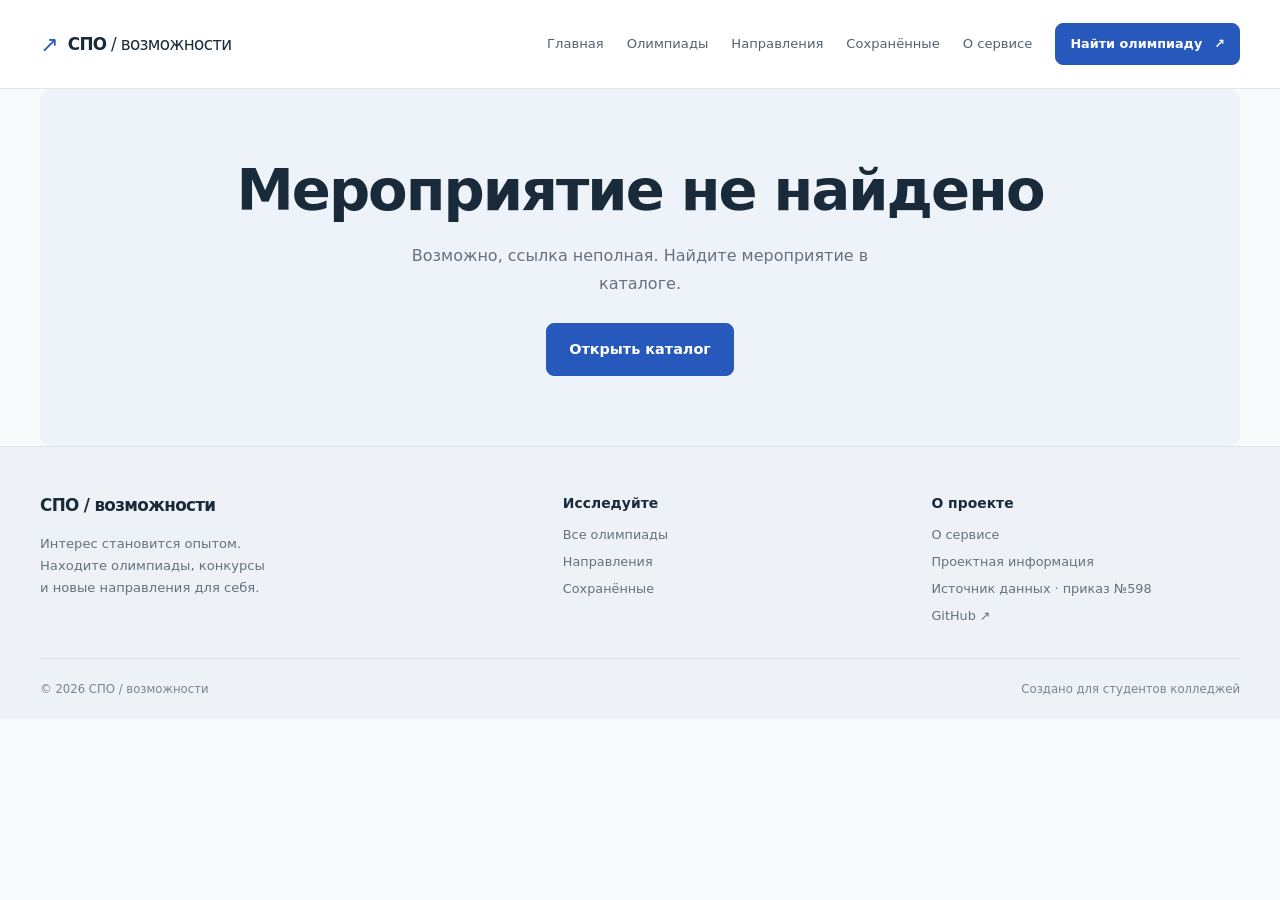
==== competition.html @ 0b5d5369 "Add files via upload" ====
<!doctype html>
<html lang="ru"><head><meta charset="utf-8"><meta name="viewport" content="width=device-width,initial-scale=1"><meta name="description" content="Олимпиады и конкурсы для студентов колледжей: направления, официальный перечень, поиск и сохранённые мероприятия."><title>Олимпиада · СПО / возможности</title><link rel="stylesheet" href="./assets/public.css"><script src="./assets/topics.js" defer></script><script src="./assets/public.js" defer></script></head><body class="public-site"><a class="skip-link" href="#main">К содержанию</a><header class="public-header"><div class="shell header-inner"><a class="wordmark" href="./index.html" aria-label="СПО / возможности — главная"><span class="brand-symbol" aria-hidden="true">↗</span><span>СПО<span class="brand-sub"> / возможности</span></span></a><button class="menu-toggle" id="menu-toggle" type="button" aria-expanded="false" aria-controls="main-menu">Меню <span aria-hidden="true">☰</span></button><nav id="main-menu" class="main-menu" aria-label="Основная навигация"><a href="./index.html">Главная</a><a href="./competitions.html">Олимпиады</a><a href="./index.html#directions">Направления</a><a href="./saved.html">Сохранённые <span id="saved-count"></span></a><a href="./index.html#about">О сервисе</a><a class="btn btn-small" href="./competitions.html#filters">Найти олимпиаду <span aria-hidden="true">↗</span></a></nav></div></header><main id="main"><div id="app" class="shell loading" role="status">Загружаем мероприятия…</div><noscript><p class="shell">Включите JavaScript, чтобы открыть каталог и пользоваться поиском.</p></noscript></main><footer class="public-footer"><div class="shell footer-grid"><div><a class="wordmark" href="./index.html">СПО / возможности</a><p>Интерес становится опытом.<br>Находите олимпиады, конкурсы<br>и новые направления для себя.</p></div><div><h2>Исследуйте</h2><a href="./competitions.html">Все олимпиады</a><a href="./index.html#directions">Направления</a><a href="./saved.html">Сохранённые</a></div><div><h2>О проекте</h2><a href="./index.html#about">О сервисе</a><a href="./index.html#project">Проектная информация</a><a href="./sources/Приказ_Минпросвещения_598_текстовый.pdf">Источник данных · приказ №598</a><a href="https://github.com/" target="_blank" rel="noopener noreferrer">GitHub ↗</a></div></div><div class="shell footer-bottom"><span>© <span id="copyright-year">2026</span> СПО / возможности</span><span>Создано для студентов колледжей</span></div></footer><p id="toast" class="toast" role="status" aria-live="polite" hidden></p></body></html>
---- assets/public.css ----
/* Public pages share the original service palette and system typeface. */
:root{color-scheme:light;--ink:#192b3a;--muted:#65727e;--accent:#2759bd;--line:#dde4eb;--paper:#fff;--bg:#f8f9fb;--soft:#edf3fa;font-family:system-ui,-apple-system,"Segoe UI",sans-serif;color:var(--ink);background:var(--bg);font-synthesis:none}
*{box-sizing:border-box}html{scroll-behavior:smooth;scroll-padding-top:100px}body{margin:0}a{color:var(--accent);text-underline-offset:4px}a:hover{color:#174197}button,input,select{font:inherit}button,a,input,select,summary{-webkit-tap-highlight-color:transparent}a:focus-visible,button:focus-visible,input:focus-visible,select:focus-visible,summary:focus-visible{outline:3px solid #7295d5;outline-offset:4px}img{max-width:100%;height:auto;display:block}[hidden]{display:none!important}button{cursor:pointer}button:disabled{cursor:not-allowed;opacity:.58}h1,h2,h3,p{margin:0}h1,h2,h3{font-weight:700;letter-spacing:-.035em}h1{font-size:clamp(2.25rem,4.5vw,4.2rem);line-height:1.1}h2{font-size:clamp(1.7rem,2.7vw,2.5rem);line-height:1.2}h3{font-size:1.1rem;line-height:1.4}p{line-height:1.7}.shell{width:min(100% - 80px,1240px);margin-inline:auto}.loading{min-height:50vh;padding-block:100px}.muted{color:var(--muted)}.eyebrow{display:flex;align-items:center;gap:9px;font-size:.74rem;line-height:1.5;font-weight:650;letter-spacing:.09em;text-transform:uppercase;color:var(--accent);margin-bottom:20px}.eyebrow-dot{width:7px;height:7px;background:#b68a41;border-radius:50%}.btn{display:inline-flex;align-items:center;justify-content:center;gap:12px;padding:15px 22px;min-height:49px;border:1px solid var(--accent);border-radius:8px;background:var(--accent);color:white;text-decoration:none;font-size:.9rem;font-weight:650;line-height:1.45;transition:background .15s,box-shadow .15s}.btn:hover{background:#1d489c;color:white}.btn-secondary{background:transparent;color:var(--ink);border-color:#cbd5e0}.btn-secondary:hover{background:#eaf0f8;color:var(--accent)}.btn-small{font-size:.8rem;min-height:42px;padding:11px 14px}.btn-white{background:white;border-color:white;color:var(--accent)}.btn-white:hover{background:#e5edf9;color:#163c82}.skip-link{position:fixed;top:-100px;left:20px;padding:12px;background:white;z-index:100}.skip-link:focus{top:10px}
/* Shared navigation */
.public-header{background:rgba(255,255,255,.98);border-bottom:1px solid var(--line);position:relative;z-index:20}.header-inner{min-height:88px;display:flex;align-items:center;gap:22px;justify-content:space-between}.wordmark{display:inline-flex;align-items:center;gap:10px;color:var(--ink);font-size:1.05rem;font-weight:750;text-decoration:none;letter-spacing:-.04em;white-space:nowrap}.brand-symbol{font-size:22px;color:var(--accent);font-weight:500}.brand-sub{font-weight:450}.main-menu{display:flex;align-items:center;gap:23px}.main-menu>a:not(.btn){font-size:.82rem;text-decoration:none;white-space:nowrap;color:#536170}.main-menu>a[aria-current=page],.main-menu>a:hover{color:var(--accent)}#saved-count:not(:empty){font-size:.7rem;background:#e7eef8;padding:2px 6px;border-radius:20px;margin-left:3px}.menu-toggle{display:none;background:white;border:1px solid var(--line);border-radius:8px;min-height:44px;padding:8px 12px;align-items:center;gap:10px;color:var(--ink)}
/* Landing */
.landing-hero{display:grid;grid-template-columns:1.05fr 1fr;gap:24px;align-items:center;padding-block:76px 64px}.landing-hero h1{font-size:clamp(2.7rem,4.8vw,4.6rem);line-height:1.08;letter-spacing:-.052em;margin-bottom:26px}.landing-hero h1>span{color:var(--accent)}.hero-intro{max-width:505px;font-size:1.04rem;color:#566576;margin-bottom:28px}.hero-actions{display:flex;gap:12px;flex-wrap:wrap;align-items:center}.hero-note{font-size:.75rem;color:var(--muted);margin-top:18px}.hero-visual img{width:100%;aspect-ratio:1.35;object-fit:contain;mix-blend-mode:multiply}.catalog-strip{display:flex;gap:40px;align-items:center;justify-content:space-between;border-top:1px solid var(--line);border-bottom:1px solid var(--line);padding-block:26px}.catalog-strip>div{display:flex;flex-direction:column;gap:3px}.catalog-strip strong{font-size:1.75rem;font-weight:650;letter-spacing:-.04em}.catalog-strip span{font-size:.75rem;color:var(--muted)}.catalog-strip>a{font-size:.79rem;text-decoration:none;max-width:210px;line-height:1.6}.section{padding-block:76px}.section-heading{display:flex;align-items:flex-end;justify-content:space-between;gap:35px;margin-bottom:30px}.section-heading p{color:var(--muted);font-size:.93rem;max-width:640px;margin-top:13px}.arrow-link{font-size:.84rem;text-decoration:none;white-space:nowrap;padding-bottom:3px}.event-grid{display:grid;grid-template-columns:repeat(3,minmax(0,1fr));gap:26px}.event-card{background:var(--paper);border:1px solid #e1e7ee;border-radius:12px;overflow:hidden;min-width:0;display:flex;flex-direction:column;transition:box-shadow .2s}.event-card:hover{box-shadow:0 8px 30px #2644710c}.card-visual{display:block;background:#edf3f8;overflow:hidden;aspect-ratio:1.75}.card-visual img{width:100%;height:100%;object-fit:contain}.card-body{padding:24px;display:flex;flex-direction:column;flex:1;min-width:0}.card-category{font-size:.72rem;line-height:1.5;color:var(--accent);font-weight:650;margin-bottom:13px}.card-title{font-size:1.18rem;line-height:1.4;letter-spacing:-.025em;margin-bottom:13px;overflow-wrap:anywhere;display:-webkit-box;-webkit-line-clamp:3;-webkit-box-orient:vertical;overflow:hidden}.card-title a{color:var(--ink);text-decoration:none}.card-title a:hover{color:var(--accent)}.card-description{font-size:.83rem;color:var(--muted);line-height:1.65;margin-bottom:20px;display:-webkit-box;-webkit-line-clamp:3;-webkit-box-orient:vertical;overflow:hidden}.card-date{font-size:.8rem;font-weight:600;margin-top:auto;margin-bottom:12px;line-height:1.6}.card-date span{color:var(--accent);margin-right:6px}.card-source{font-size:.7rem;line-height:1.7;color:var(--muted)}.card-status{font-size:.7rem;color:#82662d;line-height:1.5;margin-top:6px}.card-actions{margin-top:20px;padding-top:16px;border-top:1px solid var(--line);display:flex;align-items:center;justify-content:space-between;gap:8px}.detail-link{font-size:.85rem;font-weight:650;text-decoration:none;display:flex;gap:24px;align-items:center}.save-button{display:inline-flex;align-items:center;justify-content:center;width:42px;height:42px;border:1px solid #dbe2ed;border-radius:8px;background:#fff;color:#68788d;flex-shrink:0}.save-button:hover,.save-button[aria-pressed=true]{color:var(--accent);background:#edf3fc}.section-bottom-link{display:block;text-align:center;margin-top:28px;font-size:.86rem;text-decoration:none}.direction-section{background:#eef3f8;border-block:1px solid #e5ebf2}.direction-grid{display:grid;grid-template-columns:repeat(4,minmax(0,1fr));gap:14px}.direction-card{display:flex;align-items:center;gap:12px;min-height:110px;background:#fff;border-radius:8px;padding:16px;text-decoration:none;color:var(--ink);border:1px solid #e4eaf0}.direction-card img{width:56px;height:56px;object-fit:contain;border-radius:6px;flex-shrink:0}.direction-card h3{font-size:.85rem;line-height:1.4;letter-spacing:-.02em;margin-bottom:5px}.direction-card div>span{font-size:.7rem;color:var(--muted)}.direction-arrow{margin-left:auto;color:#6c85a2;font-size:.9rem}.all-directions{margin-top:24px}.all-directions summary{cursor:pointer;list-style:none;color:var(--accent);font-size:.88rem;display:flex;align-items:center;gap:20px;min-height:44px}.all-directions summary::-webkit-details-marker{display:none}.all-directions[open] summary{margin-bottom:20px}.steps{list-style:none;padding:0;margin:40px 0 0;display:grid;grid-template-columns:repeat(4,minmax(0,1fr));gap:32px}.steps li{border-top:1px solid #c5d3e4;padding-top:23px}.step-number{display:block;font-size:.9rem;color:#9c7a44;margin-bottom:26px;letter-spacing:.05em}.steps h3{font-size:1.05rem;margin-bottom:12px}.steps p{font-size:.88rem;color:var(--muted)}.about-section{background:#edf2f8}.about-layout{display:grid;grid-template-columns:1fr 1.15fr;gap:100px}.about-layout>div>p:not(.eyebrow){max-width:440px;color:var(--muted);margin-top:24px}.benefit-list>div{display:flex;gap:25px;padding:22px 0;border-bottom:1px solid #d6e0eb}.benefit-list>div:first-child{padding-top:0}.benefit-list>div>span{font-size:.75rem;color:#8c9cb1;padding-top:4px}.benefit-list h3{margin-bottom:9px}.benefit-list p{font-size:.9rem;color:var(--muted)}.final-cta{margin-top:76px;padding:48px 56px;background:#254f9d;border-radius:14px;display:flex;justify-content:space-between;gap:40px;align-items:center;color:white}.final-cta .eyebrow{color:#d4e0f7}.final-cta h2{font-size:2.6rem}.final-cta p:not(.eyebrow){font-size:.93rem;color:#d3def1;margin-top:18px;max-width:460px}.cta-actions{display:flex;flex-direction:column;gap:20px;align-items:center;flex-shrink:0}.cta-actions>a:not(.btn){color:white;font-size:.87rem}.project-note{padding-block:56px 64px;display:grid;grid-template-columns:180px 1fr 1fr;gap:36px}.project-note h2{font-size:1.1rem}.project-note p{font-size:.78rem;color:var(--muted)}
/* Catalogue */
.catalog-page{padding-block:58px 80px}.page-intro{margin-bottom:36px}.page-intro h1{font-size:clamp(2rem,3.6vw,3.4rem);margin-bottom:18px}.page-intro>p:not(.eyebrow){color:var(--muted);max-width:700px;font-size:.98rem}.collection-tabs{display:flex;gap:28px;border-bottom:1px solid var(--line);margin-bottom:28px;flex-wrap:wrap}.collection-tabs a{padding:14px 0;font-size:.9rem;text-decoration:none;color:var(--muted);border-bottom:2px solid transparent;margin-bottom:-1px}.collection-tabs a[aria-current=page]{color:var(--accent);border-color:var(--accent)}.collection-tabs a span{font-size:.75rem;margin-left:6px;color:#65758c}.collection-note{padding:16px 20px;background:#f1eee7;border-left:3px solid #b29c76;border-radius:0 8px 8px 0;color:#6e624e;font-size:.83rem;margin-bottom:28px;line-height:1.7}.catalog-filters{display:grid;grid-template-columns:1.4fr 1.2fr .9fr .9fr;gap:16px;padding:24px;background:#edf2f8;border-radius:12px}.catalog-filters label{min-width:0;display:flex;flex-direction:column;gap:8px;font-size:.76rem;font-weight:600}.catalog-filters input,.catalog-filters select{width:100%;min-width:0;min-height:46px;background:white;border:1px solid #c9d5e2;border-radius:6px;padding:10px 12px;color:var(--ink);font-size:.84rem;line-height:1.4}.filter-reset{border:0;background:transparent;color:var(--accent);font-size:.78rem;text-align:left;padding:0;justify-self:start;min-height:32px;grid-column:1/-1}.result-toolbar{display:flex;align-items:center;justify-content:space-between;gap:20px;padding:28px 0 20px;font-size:.85rem}.result-toolbar>span{color:var(--muted);font-size:.75rem}.pager{display:flex;align-items:center;justify-content:center;gap:25px;margin-top:42px}.pager>span{font-size:.85rem;color:var(--muted)}.empty-state{grid-column:1/-1;padding:70px 30px;text-align:center;background:#eef3f9;border-radius:12px}.empty-state h1,.empty-state h2{margin-bottom:20px}.empty-state p{color:var(--muted);margin:0 auto 26px;max-width:520px}
/* Detail */
.detail-page{padding-block:35px 70px}.breadcrumbs{display:flex;gap:12px;font-size:.78rem;margin-bottom:38px;color:#97a1ad}.breadcrumbs a{text-decoration:none;color:var(--muted)}.detail-hero{display:grid;grid-template-columns:1.25fr 1fr;gap:56px;align-items:center;margin-bottom:40px}.detail-heading h1{font-size:clamp(1.7rem,3.4vw,3.3rem);line-height:1.2;overflow-wrap:anywhere;margin-bottom:24px}.detail-lead{font-size:1.02rem;color:var(--muted);line-height:1.7}.source-line{font-size:.76rem;color:var(--muted);margin-top:24px}.detail-visual{border-radius:14px;overflow:hidden;background:#edf3f8}.detail-visual img{width:100%;aspect-ratio:1.4;object-fit:contain}.detail-columns{display:grid;grid-template-columns:minmax(0,1fr) 350px;gap:75px;align-items:start}.detail-section{padding:35px 0;border-top:1px solid var(--line)}.detail-section h2{font-size:1.6rem;margin-bottom:20px}.detail-section p{font-size:.97rem;margin-bottom:16px}.facts{margin:0}.facts>div{display:grid;grid-template-columns:minmax(140px,1fr) 1.7fr;gap:25px;padding:16px 0;border-bottom:1px solid #e4e9ee;font-size:.89rem;line-height:1.65}.facts dt{color:var(--muted)}.facts dd{margin:0;overflow-wrap:anywhere}.detail-aside{padding:28px;border:1px solid #dce4ed;border-radius:12px;background:#eef3f9;position:sticky;top:25px}.detail-aside h2{font-size:1.5rem;line-height:1.3;margin-bottom:16px}.detail-aside>p:not(.eyebrow){font-size:.85rem;color:var(--muted);margin-bottom:20px}.action-stack{display:flex;flex-direction:column;gap:13px}.action-stack .btn{width:100%;font-size:.84rem}.action-note{font-size:.75rem;color:var(--muted);line-height:1.65}.action-stack .action-note{margin-top:-3px;margin-bottom:4px}.detail-aside .aside-source{font-size:.7rem!important;border-top:1px solid #d7e2ee;margin-top:25px;padding-top:16px;margin-bottom:0!important}.related-section{padding-bottom:0}
/* Organizer concept */
.organizer-brand{display:flex;align-items:center;justify-content:space-between;gap:25px;padding-top:32px;font-size:.8rem}.organizer-brand>a{text-decoration:none}.organizer-brand>span{display:flex;align-items:center;gap:10px;color:var(--muted)}.organizer-symbol{display:grid;place-items:center;width:32px;height:32px;border-radius:8px;background:#284e83;color:#fff;font-size:1.1rem}.organizer-hero{display:grid;grid-template-columns:1.1fr 1fr;gap:55px;align-items:center;padding-block:55px}.organizer-hero h1{margin-bottom:25px}.organizer-hero .hero-actions{margin-top:28px}.organizer-hero .action-note{margin-top:18px}.organizer-hero>img{width:100%;border-radius:14px;aspect-ratio:1.4;object-fit:contain;background:#edf3f8}.program-facts{display:grid;grid-template-columns:repeat(4,1fr);gap:30px;padding-block:24px;border-top:1px solid var(--line);border-bottom:1px solid var(--line)}.program-facts>div{display:flex;flex-direction:column;gap:8px}.program-facts span{font-size:.78rem;color:var(--muted)}.program-facts strong{font-size:.97rem;font-weight:600}.program-overview{display:grid;grid-template-columns:1fr 1.2fr;gap:90px}.program-overview p{color:var(--muted);margin-bottom:22px}.program-overview h3{margin-bottom:10px}.program-stages{background:#edf3f8}.three-steps{grid-template-columns:repeat(3,minmax(0,1fr))}.steps .stage-date{font-size:.75rem;color:var(--accent);margin-bottom:15px}.faq-section{display:grid;grid-template-columns:1fr 1.4fr;gap:70px}.faq{border-bottom:1px solid var(--line);padding:22px 0}.faq:first-child{padding-top:0}.faq summary{display:flex;justify-content:space-between;align-items:center;gap:20px;cursor:pointer;list-style:none;font-weight:600;line-height:1.5}.faq summary::-webkit-details-marker{display:none}.faq summary span{color:var(--accent);font-size:22px}.faq[open] summary{margin-bottom:15px}.faq p{font-size:.93rem;color:var(--muted)}.organizer-contact{display:flex;align-items:center;justify-content:space-between;gap:60px;padding:35px;background:#eaf0f8;border-radius:12px;margin-bottom:70px}.organizer-contact h2{font-size:1.3rem;margin-bottom:12px}.organizer-contact p{font-size:.88rem;max-width:650px;color:var(--muted)}.organizer-contact button{flex-shrink:0}dialog{border:1px solid var(--line);border-radius:14px;padding:40px;width:min(100% - 32px,560px);max-height:90vh;overflow:auto;color:var(--ink);background:#fff}dialog::backdrop{background:#16283e80}dialog h2{font-size:1.8rem;margin-bottom:20px}dialog p{font-size:.93rem;color:var(--muted);margin-bottom:20px}.dialog-close{position:absolute;right:13px;top:10px;width:40px;height:40px;border:0;background:transparent;font-size:28px;color:var(--muted)}#application-status{margin:16px 0 0;color:var(--accent)}
/* Footer */
.public-footer{background:#eef2f6;border-top:1px solid var(--line);padding-top:48px}.footer-grid{display:grid;grid-template-columns:1.5fr 1fr 1fr;gap:60px;padding-bottom:35px}.footer-grid>div{display:flex;flex-direction:column;align-items:flex-start;gap:12px}.footer-grid p{color:var(--muted);font-size:.82rem;margin-top:6px}.footer-grid h2{font-size:.87rem;font-weight:650;letter-spacing:0;margin-bottom:4px}.footer-grid a:not(.wordmark){text-decoration:none;font-size:.8rem;color:var(--muted)}.footer-grid a:hover{color:var(--accent)}.footer-bottom{display:flex;justify-content:space-between;gap:20px;border-top:1px solid #dae1e9;padding-block:23px;color:#788594;font-size:.73rem}.toast{position:fixed;bottom:25px;left:50%;transform:translateX(-50%);z-index:100;width:max-content;max-width:calc(100% - 32px);border-radius:10px;padding:14px 20px;background:#1d3454;color:white;font-size:.9rem;box-shadow:0 10px 40px #152a4e24;line-height:1.5}
@media(min-width:1600px){.landing-hero{padding-block:90px 70px}}
@media(max-width:1100px){.shell{width:calc(100% - 56px)}.header-inner{min-height:76px}.menu-toggle{display:flex}.main-menu{display:none;position:absolute;left:0;right:0;top:100%;padding:22px 28px;background:white;box-shadow:0 12px 20px #23395712;border-bottom:1px solid var(--line);align-items:stretch;gap:0;flex-direction:column}.main-menu.is-open{display:flex}.main-menu>a:not(.btn){padding:13px 0;font-size:.95rem}.main-menu .btn{margin-top:12px;align-self:flex-start}.landing-hero{padding-block:52px;gap:20px}.landing-hero h1{font-size:3.4rem}.hero-visual img{aspect-ratio:1.1}.hero-intro{font-size:.95rem}.hero-actions .btn{padding-inline:17px;font-size:.85rem}.catalog-strip{gap:20px}.catalog-strip>a{max-width:175px}.direction-grid{grid-template-columns:repeat(3,minmax(0,1fr))}.event-grid{gap:18px}.card-body{padding:20px}.card-title{font-size:1.08rem}.card-description{font-size:.8rem}.about-layout{gap:50px}.detail-columns{gap:35px;grid-template-columns:minmax(0,1fr) 300px}.detail-hero{gap:30px}.catalog-filters{grid-template-columns:repeat(2,minmax(0,1fr))}.program-overview{gap:45px}.organizer-hero{gap:35px}.project-note{grid-template-columns:1fr 1fr}.project-note h2{grid-column:1/-1}.final-cta{padding:40px}.footer-grid{gap:35px}}
@media(max-width:800px){html{scroll-padding-top:24px}.shell{width:calc(100% - 40px)}.landing-hero h1{font-size:2.8rem}.landing-hero{grid-template-columns:1.1fr 1fr}.hero-actions{gap:10px}.hero-actions .btn{font-size:.78rem;padding:12px 13px}.hero-note{font-size:.68rem}.hero-intro{font-size:.9rem}.event-grid{grid-template-columns:repeat(2,minmax(0,1fr))}.event-grid>.event-card:last-child:nth-child(3){grid-column:auto}.section{padding-block:56px}.section-heading{align-items:flex-start;gap:20px}.section-heading p{font-size:.85rem}.arrow-link{white-space:normal;font-size:.78rem;min-width:115px}.direction-grid{grid-template-columns:repeat(2,minmax(0,1fr))}.steps{grid-template-columns:repeat(2,minmax(0,1fr));gap:30px}.about-layout{grid-template-columns:1fr;gap:35px}.about-layout>div>p:not(.eyebrow){max-width:600px}.benefit-list{display:grid;grid-template-columns:1fr 1fr;gap:24px}.benefit-list>div{padding:0 0 22px}.final-cta h2{font-size:2rem}.final-cta{gap:25px}.detail-hero{grid-template-columns:1fr 1fr}.detail-columns{grid-template-columns:minmax(0,1fr) 265px;gap:25px}.detail-aside{padding:20px}.detail-aside h2{font-size:1.25rem}.facts>div{grid-template-columns:1fr;gap:5px}.organizer-hero{grid-template-columns:1fr 1fr;gap:28px}.organizer-hero h1{font-size:2.5rem}.organizer-hero .detail-lead{font-size:.92rem}.program-facts{grid-template-columns:1fr 1fr;gap:24px}.program-overview,.faq-section{grid-template-columns:1fr;gap:30px}.three-steps{grid-template-columns:repeat(3,minmax(0,1fr));gap:22px}.organizer-contact{gap:30px;flex-direction:column;align-items:flex-start}.footer-grid{grid-template-columns:1.3fr 1fr 1fr;gap:24px}.footer-grid .wordmark{font-size:.95rem}}
@media(max-width:600px){.shell{width:calc(100% - 32px)}.header-inner{min-height:70px}.wordmark{font-size:.95rem}.brand-sub{font-size:.85rem}.landing-hero{grid-template-columns:1fr;padding-block:40px 28px;gap:20px}.landing-hero h1{font-size:clamp(2.5rem,10vw,3.5rem);line-height:1.09}.eyebrow{font-size:.66rem;margin-bottom:18px}.hero-intro{font-size:.96rem;max-width:none}.hero-actions .btn{font-size:.79rem;padding-inline:15px;min-height:48px}.hero-visual img{aspect-ratio:1.8;max-height:260px}.hero-note{font-size:.72rem}.catalog-strip{display:grid;grid-template-columns:1fr 1fr 1fr;gap:20px 10px;padding-block:20px}.catalog-strip strong{font-size:1.4rem}.catalog-strip span{font-size:.65rem;max-width:95px}.catalog-strip>a{grid-column:1/-1;max-width:none;font-size:.75rem}.section{padding-block:44px}.section-heading{flex-direction:column;gap:16px;margin-bottom:23px}.section-heading h2{font-size:1.8rem}.section-heading p{font-size:.87rem}.arrow-link{font-size:.83rem}.event-grid{grid-template-columns:minmax(0,1fr);gap:22px}.card-visual{aspect-ratio:1.85}.card-body{padding:22px}.card-title{font-size:1.18rem}.card-description{font-size:.87rem}.card-source,.card-status{font-size:.75rem}.card-date{font-size:.85rem}.direction-card{padding:12px;gap:8px;min-height:116px;flex-direction:column;align-items:flex-start;position:relative}.direction-card img{width:40px;height:40px}.direction-card h3{font-size:.78rem}.direction-card div>span{font-size:.66rem}.direction-arrow{position:absolute;right:13px;top:16px}.direction-grid{gap:12px}.steps{gap:28px 20px;margin-top:28px}.steps h3{font-size:.98rem}.steps p{font-size:.82rem}.step-number{margin-bottom:18px}.benefit-list{grid-template-columns:1fr;gap:23px}.about-layout{gap:30px}.about-layout h2{font-size:2.1rem}.final-cta{margin-top:44px;padding:30px 24px;flex-direction:column;align-items:flex-start;gap:28px}.final-cta h2{font-size:2rem}.final-cta .cta-actions{align-items:flex-start;gap:16px}.final-cta p:not(.eyebrow){font-size:.88rem}.project-note{padding-block:35px 40px;grid-template-columns:1fr;gap:18px}.project-note p{font-size:.76rem}.catalog-page{padding-block:34px 48px}.page-intro h1{font-size:2.25rem}.page-intro>p:not(.eyebrow){font-size:.9rem}.collection-tabs{gap:8px 20px}.collection-tabs a{font-size:.81rem}.collection-tabs a span{font-size:.66rem}.collection-note{font-size:.78rem;padding:14px 16px}.catalog-filters{gap:14px 12px;padding:18px}.catalog-filters .search-field{grid-column:1/-1}.catalog-filters label{font-size:.7rem}.catalog-filters select,.catalog-filters input{font-size:.78rem;padding:10px 8px}.result-toolbar>span{font-size:.67rem}.result-toolbar p{font-size:.8rem}.pager{gap:18px}.pager .btn{font-size:.8rem;padding:12px 17px}.detail-page{padding-block:26px 45px}.breadcrumbs{font-size:.73rem;margin-bottom:28px}.detail-hero{grid-template-columns:1fr;gap:24px;margin-bottom:28px}.detail-heading h1{font-size:1.95rem;line-height:1.23}.detail-lead{font-size:.95rem}.detail-visual img{aspect-ratio:1.8;max-height:270px}.source-line{font-size:.72rem}.detail-columns{grid-template-columns:1fr;gap:20px}.detail-aside{position:static;padding:26px;grid-row:1}.detail-aside h2{font-size:1.4rem}.detail-aside .action-stack{gap:13px}.detail-section{padding:28px 0}.detail-section p{font-size:.93rem}.facts>div{grid-template-columns:1fr 1.3fr;gap:15px;font-size:.83rem}.detail-section h2{font-size:1.4rem}.related-section{padding-top:40px}.organizer-brand{align-items:flex-start;flex-direction:column;gap:20px;padding-top:25px;font-size:.75rem}.organizer-hero{grid-template-columns:1fr;padding-block:32px;gap:28px}.organizer-hero h1{font-size:2.6rem}.organizer-hero>img{aspect-ratio:1.8;max-height:260px}.program-facts{gap:24px 14px}.program-facts strong{font-size:.88rem}.program-facts span{font-size:.73rem}.program-overview h2{font-size:2rem}.program-overview p{font-size:.94rem}.three-steps{grid-template-columns:1fr}.faq-section{gap:28px}.faq summary{font-size:.92rem}.faq p{font-size:.86rem}.organizer-contact{padding:24px;margin-bottom:40px}.organizer-contact h2{font-size:1.15rem}.organizer-contact p{font-size:.82rem}dialog{padding:32px 24px}.footer-grid{grid-template-columns:1fr 1fr;gap:28px 24px}.footer-grid>div:first-child{grid-column:1/-1}.footer-grid p{font-size:.79rem}.footer-grid a:not(.wordmark){font-size:.75rem;line-height:1.5}.footer-bottom{flex-direction:column;gap:8px;font-size:.7rem}.public-footer{padding-top:35px}}
@media(prefers-reduced-motion:reduce){html{scroll-behavior:auto}*{transition:none!important}}
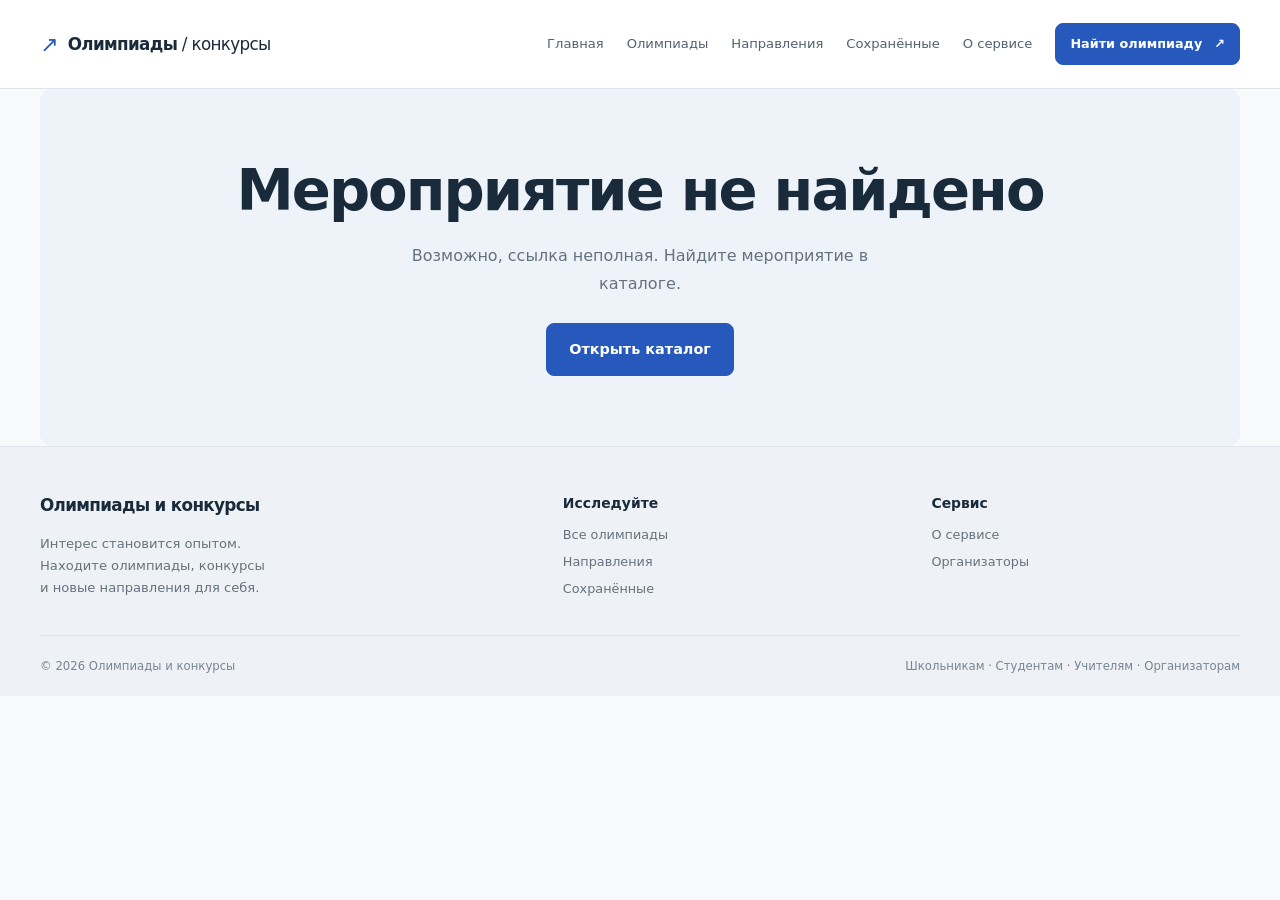
==== commit 8540674f: "Add files via upload" ====
--- a/competition.html
+++ b/competition.html
@@ -1,2 +1,2 @@
 <!doctype html>
-<html lang="ru"><head><meta charset="utf-8"><meta name="viewport" content="width=device-width,initial-scale=1"><meta name="description" content="Олимпиады и конкурсы для студентов колледжей: направления, официальный перечень, поиск и сохранённые мероприятия."><title>Олимпиада · СПО / возможности</title><link rel="stylesheet" href="./assets/public.css"><script src="./assets/topics.js" defer></script><script src="./assets/public.js" defer></script></head><body class="public-site"><a class="skip-link" href="#main">К содержанию</a><header class="public-header"><div class="shell header-inner"><a class="wordmark" href="./index.html" aria-label="СПО / возможности — главная"><span class="brand-symbol" aria-hidden="true">↗</span><span>СПО<span class="brand-sub"> / возможности</span></span></a><button class="menu-toggle" id="menu-toggle" type="button" aria-expanded="false" aria-controls="main-menu">Меню <span aria-hidden="true">☰</span></button><nav id="main-menu" class="main-menu" aria-label="Основная навигация"><a href="./index.html">Главная</a><a href="./competitions.html">Олимпиады</a><a href="./index.html#directions">Направления</a><a href="./saved.html">Сохранённые <span id="saved-count"></span></a><a href="./index.html#about">О сервисе</a><a class="btn btn-small" href="./competitions.html#filters">Найти олимпиаду <span aria-hidden="true">↗</span></a></nav></div></header><main id="main"><div id="app" class="shell loading" role="status">Загружаем мероприятия…</div><noscript><p class="shell">Включите JavaScript, чтобы открыть каталог и пользоваться поиском.</p></noscript></main><footer class="public-footer"><div class="shell footer-grid"><div><a class="wordmark" href="./index.html">СПО / возможности</a><p>Интерес становится опытом.<br>Находите олимпиады, конкурсы<br>и новые направления для себя.</p></div><div><h2>Исследуйте</h2><a href="./competitions.html">Все олимпиады</a><a href="./index.html#directions">Направления</a><a href="./saved.html">Сохранённые</a></div><div><h2>О проекте</h2><a href="./index.html#about">О сервисе</a><a href="./index.html#project">Проектная информация</a><a href="./sources/Приказ_Минпросвещения_598_текстовый.pdf">Источник данных · приказ №598</a><a href="https://github.com/" target="_blank" rel="noopener noreferrer">GitHub ↗</a></div></div><div class="shell footer-bottom"><span>© <span id="copyright-year">2026</span> СПО / возможности</span><span>Создано для студентов колледжей</span></div></footer><p id="toast" class="toast" role="status" aria-live="polite" hidden></p></body></html>+<html lang="ru"><head><meta charset="utf-8"><meta name="viewport" content="width=device-width,initial-scale=1"><meta name="description" content="Олимпиады и конкурсы для школьников и студентов. Поиск по направлениям, даты, условия участия и сайты организаторов."><title>Олимпиада · Олимпиады и конкурсы</title><link rel="stylesheet" href="./assets/public.css"><script src="./assets/topics.js" defer></script><script src="./assets/public.js" defer></script></head><body class="public-site"><a class="skip-link" href="#main">К содержанию</a><header class="public-header"><div class="shell header-inner"><a class="wordmark" href="./index.html" aria-label="Олимпиады и конкурсы — главная"><span class="brand-symbol" aria-hidden="true">↗</span><span>Олимпиады<span class="brand-sub"> / конкурсы</span></span></a><button class="menu-toggle" id="menu-toggle" type="button" aria-expanded="false" aria-controls="main-menu">Меню <span aria-hidden="true">☰</span></button><nav id="main-menu" class="main-menu" aria-label="Основная навигация"><a href="./index.html">Главная</a><a href="./competitions.html">Олимпиады</a><a href="./index.html#directions">Направления</a><a href="./saved.html">Сохранённые <span id="saved-count"></span></a><a href="./index.html#about">О сервисе</a><a class="btn btn-small" href="./competitions.html#filters">Найти олимпиаду <span aria-hidden="true">↗</span></a></nav></div></header><main id="main"><div id="app" class="shell loading" role="status">Загружаем мероприятия…</div><noscript><p class="shell">Включите JavaScript, чтобы открыть каталог и пользоваться поиском.</p></noscript></main><footer class="public-footer"><div class="shell footer-grid"><div><a class="wordmark" href="./index.html">Олимпиады и конкурсы</a><p>Интерес становится опытом.<br>Находите олимпиады, конкурсы<br>и новые направления для себя.</p></div><div><h2>Исследуйте</h2><a href="./competitions.html">Все олимпиады</a><a href="./index.html#directions">Направления</a><a href="./saved.html">Сохранённые</a></div><div><h2>Сервис</h2><a href="./index.html#about">О сервисе</a><a href="./sources.html">Организаторы</a></div></div><div class="shell footer-bottom"><span>© <span id="copyright-year">2026</span> Олимпиады и конкурсы</span><span>Школьникам · Студентам · Учителям · Организаторам</span></div></footer><p id="toast" class="toast" role="status" aria-live="polite" hidden></p></body></html>
--- a/assets/public.css
+++ b/assets/public.css
@@ -1,20 +1,24 @@
-/* Public pages share the original service palette and system typeface. */
-:root{color-scheme:light;--ink:#192b3a;--muted:#65727e;--accent:#2759bd;--line:#dde4eb;--paper:#fff;--bg:#f8f9fb;--soft:#edf3fa;font-family:system-ui,-apple-system,"Segoe UI",sans-serif;color:var(--ink);background:var(--bg);font-synthesis:none}
-*{box-sizing:border-box}html{scroll-behavior:smooth;scroll-padding-top:100px}body{margin:0}a{color:var(--accent);text-underline-offset:4px}a:hover{color:#174197}button,input,select{font:inherit}button,a,input,select,summary{-webkit-tap-highlight-color:transparent}a:focus-visible,button:focus-visible,input:focus-visible,select:focus-visible,summary:focus-visible{outline:3px solid #7295d5;outline-offset:4px}img{max-width:100%;height:auto;display:block}[hidden]{display:none!important}button{cursor:pointer}button:disabled{cursor:not-allowed;opacity:.58}h1,h2,h3,p{margin:0}h1,h2,h3{font-weight:700;letter-spacing:-.035em}h1{font-size:clamp(2.25rem,4.5vw,4.2rem);line-height:1.1}h2{font-size:clamp(1.7rem,2.7vw,2.5rem);line-height:1.2}h3{font-size:1.1rem;line-height:1.4}p{line-height:1.7}.shell{width:min(100% - 80px,1240px);margin-inline:auto}.loading{min-height:50vh;padding-block:100px}.muted{color:var(--muted)}.eyebrow{display:flex;align-items:center;gap:9px;font-size:.74rem;line-height:1.5;font-weight:650;letter-spacing:.09em;text-transform:uppercase;color:var(--accent);margin-bottom:20px}.eyebrow-dot{width:7px;height:7px;background:#b68a41;border-radius:50%}.btn{display:inline-flex;align-items:center;justify-content:center;gap:12px;padding:15px 22px;min-height:49px;border:1px solid var(--accent);border-radius:8px;background:var(--accent);color:white;text-decoration:none;font-size:.9rem;font-weight:650;line-height:1.45;transition:background .15s,box-shadow .15s}.btn:hover{background:#1d489c;color:white}.btn-secondary{background:transparent;color:var(--ink);border-color:#cbd5e0}.btn-secondary:hover{background:#eaf0f8;color:var(--accent)}.btn-small{font-size:.8rem;min-height:42px;padding:11px 14px}.btn-white{background:white;border-color:white;color:var(--accent)}.btn-white:hover{background:#e5edf9;color:#163c82}.skip-link{position:fixed;top:-100px;left:20px;padding:12px;background:white;z-index:100}.skip-link:focus{top:10px}
-/* Shared navigation */
-.public-header{background:rgba(255,255,255,.98);border-bottom:1px solid var(--line);position:relative;z-index:20}.header-inner{min-height:88px;display:flex;align-items:center;gap:22px;justify-content:space-between}.wordmark{display:inline-flex;align-items:center;gap:10px;color:var(--ink);font-size:1.05rem;font-weight:750;text-decoration:none;letter-spacing:-.04em;white-space:nowrap}.brand-symbol{font-size:22px;color:var(--accent);font-weight:500}.brand-sub{font-weight:450}.main-menu{display:flex;align-items:center;gap:23px}.main-menu>a:not(.btn){font-size:.82rem;text-decoration:none;white-space:nowrap;color:#536170}.main-menu>a[aria-current=page],.main-menu>a:hover{color:var(--accent)}#saved-count:not(:empty){font-size:.7rem;background:#e7eef8;padding:2px 6px;border-radius:20px;margin-left:3px}.menu-toggle{display:none;background:white;border:1px solid var(--line);border-radius:8px;min-height:44px;padding:8px 12px;align-items:center;gap:10px;color:var(--ink)}
-/* Landing */
-.landing-hero{display:grid;grid-template-columns:1.05fr 1fr;gap:24px;align-items:center;padding-block:76px 64px}.landing-hero h1{font-size:clamp(2.7rem,4.8vw,4.6rem);line-height:1.08;letter-spacing:-.052em;margin-bottom:26px}.landing-hero h1>span{color:var(--accent)}.hero-intro{max-width:505px;font-size:1.04rem;color:#566576;margin-bottom:28px}.hero-actions{display:flex;gap:12px;flex-wrap:wrap;align-items:center}.hero-note{font-size:.75rem;color:var(--muted);margin-top:18px}.hero-visual img{width:100%;aspect-ratio:1.35;object-fit:contain;mix-blend-mode:multiply}.catalog-strip{display:flex;gap:40px;align-items:center;justify-content:space-between;border-top:1px solid var(--line);border-bottom:1px solid var(--line);padding-block:26px}.catalog-strip>div{display:flex;flex-direction:column;gap:3px}.catalog-strip strong{font-size:1.75rem;font-weight:650;letter-spacing:-.04em}.catalog-strip span{font-size:.75rem;color:var(--muted)}.catalog-strip>a{font-size:.79rem;text-decoration:none;max-width:210px;line-height:1.6}.section{padding-block:76px}.section-heading{display:flex;align-items:flex-end;justify-content:space-between;gap:35px;margin-bottom:30px}.section-heading p{color:var(--muted);font-size:.93rem;max-width:640px;margin-top:13px}.arrow-link{font-size:.84rem;text-decoration:none;white-space:nowrap;padding-bottom:3px}.event-grid{display:grid;grid-template-columns:repeat(3,minmax(0,1fr));gap:26px}.event-card{background:var(--paper);border:1px solid #e1e7ee;border-radius:12px;overflow:hidden;min-width:0;display:flex;flex-direction:column;transition:box-shadow .2s}.event-card:hover{box-shadow:0 8px 30px #2644710c}.card-visual{display:block;background:#edf3f8;overflow:hidden;aspect-ratio:1.75}.card-visual img{width:100%;height:100%;object-fit:contain}.card-body{padding:24px;display:flex;flex-direction:column;flex:1;min-width:0}.card-category{font-size:.72rem;line-height:1.5;color:var(--accent);font-weight:650;margin-bottom:13px}.card-title{font-size:1.18rem;line-height:1.4;letter-spacing:-.025em;margin-bottom:13px;overflow-wrap:anywhere;display:-webkit-box;-webkit-line-clamp:3;-webkit-box-orient:vertical;overflow:hidden}.card-title a{color:var(--ink);text-decoration:none}.card-title a:hover{color:var(--accent)}.card-description{font-size:.83rem;color:var(--muted);line-height:1.65;margin-bottom:20px;display:-webkit-box;-webkit-line-clamp:3;-webkit-box-orient:vertical;overflow:hidden}.card-date{font-size:.8rem;font-weight:600;margin-top:auto;margin-bottom:12px;line-height:1.6}.card-date span{color:var(--accent);margin-right:6px}.card-source{font-size:.7rem;line-height:1.7;color:var(--muted)}.card-status{font-size:.7rem;color:#82662d;line-height:1.5;margin-top:6px}.card-actions{margin-top:20px;padding-top:16px;border-top:1px solid var(--line);display:flex;align-items:center;justify-content:space-between;gap:8px}.detail-link{font-size:.85rem;font-weight:650;text-decoration:none;display:flex;gap:24px;align-items:center}.save-button{display:inline-flex;align-items:center;justify-content:center;width:42px;height:42px;border:1px solid #dbe2ed;border-radius:8px;background:#fff;color:#68788d;flex-shrink:0}.save-button:hover,.save-button[aria-pressed=true]{color:var(--accent);background:#edf3fc}.section-bottom-link{display:block;text-align:center;margin-top:28px;font-size:.86rem;text-decoration:none}.direction-section{background:#eef3f8;border-block:1px solid #e5ebf2}.direction-grid{display:grid;grid-template-columns:repeat(4,minmax(0,1fr));gap:14px}.direction-card{display:flex;align-items:center;gap:12px;min-height:110px;background:#fff;border-radius:8px;padding:16px;text-decoration:none;color:var(--ink);border:1px solid #e4eaf0}.direction-card img{width:56px;height:56px;object-fit:contain;border-radius:6px;flex-shrink:0}.direction-card h3{font-size:.85rem;line-height:1.4;letter-spacing:-.02em;margin-bottom:5px}.direction-card div>span{font-size:.7rem;color:var(--muted)}.direction-arrow{margin-left:auto;color:#6c85a2;font-size:.9rem}.all-directions{margin-top:24px}.all-directions summary{cursor:pointer;list-style:none;color:var(--accent);font-size:.88rem;display:flex;align-items:center;gap:20px;min-height:44px}.all-directions summary::-webkit-details-marker{display:none}.all-directions[open] summary{margin-bottom:20px}.steps{list-style:none;padding:0;margin:40px 0 0;display:grid;grid-template-columns:repeat(4,minmax(0,1fr));gap:32px}.steps li{border-top:1px solid #c5d3e4;padding-top:23px}.step-number{display:block;font-size:.9rem;color:#9c7a44;margin-bottom:26px;letter-spacing:.05em}.steps h3{font-size:1.05rem;margin-bottom:12px}.steps p{font-size:.88rem;color:var(--muted)}.about-section{background:#edf2f8}.about-layout{display:grid;grid-template-columns:1fr 1.15fr;gap:100px}.about-layout>div>p:not(.eyebrow){max-width:440px;color:var(--muted);margin-top:24px}.benefit-list>div{display:flex;gap:25px;padding:22px 0;border-bottom:1px solid #d6e0eb}.benefit-list>div:first-child{padding-top:0}.benefit-list>div>span{font-size:.75rem;color:#8c9cb1;padding-top:4px}.benefit-list h3{margin-bottom:9px}.benefit-list p{font-size:.9rem;color:var(--muted)}.final-cta{margin-top:76px;padding:48px 56px;background:#254f9d;border-radius:14px;display:flex;justify-content:space-between;gap:40px;align-items:center;color:white}.final-cta .eyebrow{color:#d4e0f7}.final-cta h2{font-size:2.6rem}.final-cta p:not(.eyebrow){font-size:.93rem;color:#d3def1;margin-top:18px;max-width:460px}.cta-actions{display:flex;flex-direction:column;gap:20px;align-items:center;flex-shrink:0}.cta-actions>a:not(.btn){color:white;font-size:.87rem}.project-note{padding-block:56px 64px;display:grid;grid-template-columns:180px 1fr 1fr;gap:36px}.project-note h2{font-size:1.1rem}.project-note p{font-size:.78rem;color:var(--muted)}
-/* Catalogue */
-.catalog-page{padding-block:58px 80px}.page-intro{margin-bottom:36px}.page-intro h1{font-size:clamp(2rem,3.6vw,3.4rem);margin-bottom:18px}.page-intro>p:not(.eyebrow){color:var(--muted);max-width:700px;font-size:.98rem}.collection-tabs{display:flex;gap:28px;border-bottom:1px solid var(--line);margin-bottom:28px;flex-wrap:wrap}.collection-tabs a{padding:14px 0;font-size:.9rem;text-decoration:none;color:var(--muted);border-bottom:2px solid transparent;margin-bottom:-1px}.collection-tabs a[aria-current=page]{color:var(--accent);border-color:var(--accent)}.collection-tabs a span{font-size:.75rem;margin-left:6px;color:#65758c}.collection-note{padding:16px 20px;background:#f1eee7;border-left:3px solid #b29c76;border-radius:0 8px 8px 0;color:#6e624e;font-size:.83rem;margin-bottom:28px;line-height:1.7}.catalog-filters{display:grid;grid-template-columns:1.4fr 1.2fr .9fr .9fr;gap:16px;padding:24px;background:#edf2f8;border-radius:12px}.catalog-filters label{min-width:0;display:flex;flex-direction:column;gap:8px;font-size:.76rem;font-weight:600}.catalog-filters input,.catalog-filters select{width:100%;min-width:0;min-height:46px;background:white;border:1px solid #c9d5e2;border-radius:6px;padding:10px 12px;color:var(--ink);font-size:.84rem;line-height:1.4}.filter-reset{border:0;background:transparent;color:var(--accent);font-size:.78rem;text-align:left;padding:0;justify-self:start;min-height:32px;grid-column:1/-1}.result-toolbar{display:flex;align-items:center;justify-content:space-between;gap:20px;padding:28px 0 20px;font-size:.85rem}.result-toolbar>span{color:var(--muted);font-size:.75rem}.pager{display:flex;align-items:center;justify-content:center;gap:25px;margin-top:42px}.pager>span{font-size:.85rem;color:var(--muted)}.empty-state{grid-column:1/-1;padding:70px 30px;text-align:center;background:#eef3f9;border-radius:12px}.empty-state h1,.empty-state h2{margin-bottom:20px}.empty-state p{color:var(--muted);margin:0 auto 26px;max-width:520px}
-/* Detail */
-.detail-page{padding-block:35px 70px}.breadcrumbs{display:flex;gap:12px;font-size:.78rem;margin-bottom:38px;color:#97a1ad}.breadcrumbs a{text-decoration:none;color:var(--muted)}.detail-hero{display:grid;grid-template-columns:1.25fr 1fr;gap:56px;align-items:center;margin-bottom:40px}.detail-heading h1{font-size:clamp(1.7rem,3.4vw,3.3rem);line-height:1.2;overflow-wrap:anywhere;margin-bottom:24px}.detail-lead{font-size:1.02rem;color:var(--muted);line-height:1.7}.source-line{font-size:.76rem;color:var(--muted);margin-top:24px}.detail-visual{border-radius:14px;overflow:hidden;background:#edf3f8}.detail-visual img{width:100%;aspect-ratio:1.4;object-fit:contain}.detail-columns{display:grid;grid-template-columns:minmax(0,1fr) 350px;gap:75px;align-items:start}.detail-section{padding:35px 0;border-top:1px solid var(--line)}.detail-section h2{font-size:1.6rem;margin-bottom:20px}.detail-section p{font-size:.97rem;margin-bottom:16px}.facts{margin:0}.facts>div{display:grid;grid-template-columns:minmax(140px,1fr) 1.7fr;gap:25px;padding:16px 0;border-bottom:1px solid #e4e9ee;font-size:.89rem;line-height:1.65}.facts dt{color:var(--muted)}.facts dd{margin:0;overflow-wrap:anywhere}.detail-aside{padding:28px;border:1px solid #dce4ed;border-radius:12px;background:#eef3f9;position:sticky;top:25px}.detail-aside h2{font-size:1.5rem;line-height:1.3;margin-bottom:16px}.detail-aside>p:not(.eyebrow){font-size:.85rem;color:var(--muted);margin-bottom:20px}.action-stack{display:flex;flex-direction:column;gap:13px}.action-stack .btn{width:100%;font-size:.84rem}.action-note{font-size:.75rem;color:var(--muted);line-height:1.65}.action-stack .action-note{margin-top:-3px;margin-bottom:4px}.detail-aside .aside-source{font-size:.7rem!important;border-top:1px solid #d7e2ee;margin-top:25px;padding-top:16px;margin-bottom:0!important}.related-section{padding-bottom:0}
-/* Organizer concept */
-.organizer-brand{display:flex;align-items:center;justify-content:space-between;gap:25px;padding-top:32px;font-size:.8rem}.organizer-brand>a{text-decoration:none}.organizer-brand>span{display:flex;align-items:center;gap:10px;color:var(--muted)}.organizer-symbol{display:grid;place-items:center;width:32px;height:32px;border-radius:8px;background:#284e83;color:#fff;font-size:1.1rem}.organizer-hero{display:grid;grid-template-columns:1.1fr 1fr;gap:55px;align-items:center;padding-block:55px}.organizer-hero h1{margin-bottom:25px}.organizer-hero .hero-actions{margin-top:28px}.organizer-hero .action-note{margin-top:18px}.organizer-hero>img{width:100%;border-radius:14px;aspect-ratio:1.4;object-fit:contain;background:#edf3f8}.program-facts{display:grid;grid-template-columns:repeat(4,1fr);gap:30px;padding-block:24px;border-top:1px solid var(--line);border-bottom:1px solid var(--line)}.program-facts>div{display:flex;flex-direction:column;gap:8px}.program-facts span{font-size:.78rem;color:var(--muted)}.program-facts strong{font-size:.97rem;font-weight:600}.program-overview{display:grid;grid-template-columns:1fr 1.2fr;gap:90px}.program-overview p{color:var(--muted);margin-bottom:22px}.program-overview h3{margin-bottom:10px}.program-stages{background:#edf3f8}.three-steps{grid-template-columns:repeat(3,minmax(0,1fr))}.steps .stage-date{font-size:.75rem;color:var(--accent);margin-bottom:15px}.faq-section{display:grid;grid-template-columns:1fr 1.4fr;gap:70px}.faq{border-bottom:1px solid var(--line);padding:22px 0}.faq:first-child{padding-top:0}.faq summary{display:flex;justify-content:space-between;align-items:center;gap:20px;cursor:pointer;list-style:none;font-weight:600;line-height:1.5}.faq summary::-webkit-details-marker{display:none}.faq summary span{color:var(--accent);font-size:22px}.faq[open] summary{margin-bottom:15px}.faq p{font-size:.93rem;color:var(--muted)}.organizer-contact{display:flex;align-items:center;justify-content:space-between;gap:60px;padding:35px;background:#eaf0f8;border-radius:12px;margin-bottom:70px}.organizer-contact h2{font-size:1.3rem;margin-bottom:12px}.organizer-contact p{font-size:.88rem;max-width:650px;color:var(--muted)}.organizer-contact button{flex-shrink:0}dialog{border:1px solid var(--line);border-radius:14px;padding:40px;width:min(100% - 32px,560px);max-height:90vh;overflow:auto;color:var(--ink);background:#fff}dialog::backdrop{background:#16283e80}dialog h2{font-size:1.8rem;margin-bottom:20px}dialog p{font-size:.93rem;color:var(--muted);margin-bottom:20px}.dialog-close{position:absolute;right:13px;top:10px;width:40px;height:40px;border:0;background:transparent;font-size:28px;color:var(--muted)}#application-status{margin:16px 0 0;color:var(--accent)}
-/* Footer */
-.public-footer{background:#eef2f6;border-top:1px solid var(--line);padding-top:48px}.footer-grid{display:grid;grid-template-columns:1.5fr 1fr 1fr;gap:60px;padding-bottom:35px}.footer-grid>div{display:flex;flex-direction:column;align-items:flex-start;gap:12px}.footer-grid p{color:var(--muted);font-size:.82rem;margin-top:6px}.footer-grid h2{font-size:.87rem;font-weight:650;letter-spacing:0;margin-bottom:4px}.footer-grid a:not(.wordmark){text-decoration:none;font-size:.8rem;color:var(--muted)}.footer-grid a:hover{color:var(--accent)}.footer-bottom{display:flex;justify-content:space-between;gap:20px;border-top:1px solid #dae1e9;padding-block:23px;color:#788594;font-size:.73rem}.toast{position:fixed;bottom:25px;left:50%;transform:translateX(-50%);z-index:100;width:max-content;max-width:calc(100% - 32px);border-radius:10px;padding:14px 20px;background:#1d3454;color:white;font-size:.9rem;box-shadow:0 10px 40px #152a4e24;line-height:1.5}
-@media(min-width:1600px){.landing-hero{padding-block:90px 70px}}
-@media(max-width:1100px){.shell{width:calc(100% - 56px)}.header-inner{min-height:76px}.menu-toggle{display:flex}.main-menu{display:none;position:absolute;left:0;right:0;top:100%;padding:22px 28px;background:white;box-shadow:0 12px 20px #23395712;border-bottom:1px solid var(--line);align-items:stretch;gap:0;flex-direction:column}.main-menu.is-open{display:flex}.main-menu>a:not(.btn){padding:13px 0;font-size:.95rem}.main-menu .btn{margin-top:12px;align-self:flex-start}.landing-hero{padding-block:52px;gap:20px}.landing-hero h1{font-size:3.4rem}.hero-visual img{aspect-ratio:1.1}.hero-intro{font-size:.95rem}.hero-actions .btn{padding-inline:17px;font-size:.85rem}.catalog-strip{gap:20px}.catalog-strip>a{max-width:175px}.direction-grid{grid-template-columns:repeat(3,minmax(0,1fr))}.event-grid{gap:18px}.card-body{padding:20px}.card-title{font-size:1.08rem}.card-description{font-size:.8rem}.about-layout{gap:50px}.detail-columns{gap:35px;grid-template-columns:minmax(0,1fr) 300px}.detail-hero{gap:30px}.catalog-filters{grid-template-columns:repeat(2,minmax(0,1fr))}.program-overview{gap:45px}.organizer-hero{gap:35px}.project-note{grid-template-columns:1fr 1fr}.project-note h2{grid-column:1/-1}.final-cta{padding:40px}.footer-grid{gap:35px}}
-@media(max-width:800px){html{scroll-padding-top:24px}.shell{width:calc(100% - 40px)}.landing-hero h1{font-size:2.8rem}.landing-hero{grid-template-columns:1.1fr 1fr}.hero-actions{gap:10px}.hero-actions .btn{font-size:.78rem;padding:12px 13px}.hero-note{font-size:.68rem}.hero-intro{font-size:.9rem}.event-grid{grid-template-columns:repeat(2,minmax(0,1fr))}.event-grid>.event-card:last-child:nth-child(3){grid-column:auto}.section{padding-block:56px}.section-heading{align-items:flex-start;gap:20px}.section-heading p{font-size:.85rem}.arrow-link{white-space:normal;font-size:.78rem;min-width:115px}.direction-grid{grid-template-columns:repeat(2,minmax(0,1fr))}.steps{grid-template-columns:repeat(2,minmax(0,1fr));gap:30px}.about-layout{grid-template-columns:1fr;gap:35px}.about-layout>div>p:not(.eyebrow){max-width:600px}.benefit-list{display:grid;grid-template-columns:1fr 1fr;gap:24px}.benefit-list>div{padding:0 0 22px}.final-cta h2{font-size:2rem}.final-cta{gap:25px}.detail-hero{grid-template-columns:1fr 1fr}.detail-columns{grid-template-columns:minmax(0,1fr) 265px;gap:25px}.detail-aside{padding:20px}.detail-aside h2{font-size:1.25rem}.facts>div{grid-template-columns:1fr;gap:5px}.organizer-hero{grid-template-columns:1fr 1fr;gap:28px}.organizer-hero h1{font-size:2.5rem}.organizer-hero .detail-lead{font-size:.92rem}.program-facts{grid-template-columns:1fr 1fr;gap:24px}.program-overview,.faq-section{grid-template-columns:1fr;gap:30px}.three-steps{grid-template-columns:repeat(3,minmax(0,1fr));gap:22px}.organizer-contact{gap:30px;flex-direction:column;align-items:flex-start}.footer-grid{grid-template-columns:1.3fr 1fr 1fr;gap:24px}.footer-grid .wordmark{font-size:.95rem}}
-@media(max-width:600px){.shell{width:calc(100% - 32px)}.header-inner{min-height:70px}.wordmark{font-size:.95rem}.brand-sub{font-size:.85rem}.landing-hero{grid-template-columns:1fr;padding-block:40px 28px;gap:20px}.landing-hero h1{font-size:clamp(2.5rem,10vw,3.5rem);line-height:1.09}.eyebrow{font-size:.66rem;margin-bottom:18px}.hero-intro{font-size:.96rem;max-width:none}.hero-actions .btn{font-size:.79rem;padding-inline:15px;min-height:48px}.hero-visual img{aspect-ratio:1.8;max-height:260px}.hero-note{font-size:.72rem}.catalog-strip{display:grid;grid-template-columns:1fr 1fr 1fr;gap:20px 10px;padding-block:20px}.catalog-strip strong{font-size:1.4rem}.catalog-strip span{font-size:.65rem;max-width:95px}.catalog-strip>a{grid-column:1/-1;max-width:none;font-size:.75rem}.section{padding-block:44px}.section-heading{flex-direction:column;gap:16px;margin-bottom:23px}.section-heading h2{font-size:1.8rem}.section-heading p{font-size:.87rem}.arrow-link{font-size:.83rem}.event-grid{grid-template-columns:minmax(0,1fr);gap:22px}.card-visual{aspect-ratio:1.85}.card-body{padding:22px}.card-title{font-size:1.18rem}.card-description{font-size:.87rem}.card-source,.card-status{font-size:.75rem}.card-date{font-size:.85rem}.direction-card{padding:12px;gap:8px;min-height:116px;flex-direction:column;align-items:flex-start;position:relative}.direction-card img{width:40px;height:40px}.direction-card h3{font-size:.78rem}.direction-card div>span{font-size:.66rem}.direction-arrow{position:absolute;right:13px;top:16px}.direction-grid{gap:12px}.steps{gap:28px 20px;margin-top:28px}.steps h3{font-size:.98rem}.steps p{font-size:.82rem}.step-number{margin-bottom:18px}.benefit-list{grid-template-columns:1fr;gap:23px}.about-layout{gap:30px}.about-layout h2{font-size:2.1rem}.final-cta{margin-top:44px;padding:30px 24px;flex-direction:column;align-items:flex-start;gap:28px}.final-cta h2{font-size:2rem}.final-cta .cta-actions{align-items:flex-start;gap:16px}.final-cta p:not(.eyebrow){font-size:.88rem}.project-note{padding-block:35px 40px;grid-template-columns:1fr;gap:18px}.project-note p{font-size:.76rem}.catalog-page{padding-block:34px 48px}.page-intro h1{font-size:2.25rem}.page-intro>p:not(.eyebrow){font-size:.9rem}.collection-tabs{gap:8px 20px}.collection-tabs a{font-size:.81rem}.collection-tabs a span{font-size:.66rem}.collection-note{font-size:.78rem;padding:14px 16px}.catalog-filters{gap:14px 12px;padding:18px}.catalog-filters .search-field{grid-column:1/-1}.catalog-filters label{font-size:.7rem}.catalog-filters select,.catalog-filters input{font-size:.78rem;padding:10px 8px}.result-toolbar>span{font-size:.67rem}.result-toolbar p{font-size:.8rem}.pager{gap:18px}.pager .btn{font-size:.8rem;padding:12px 17px}.detail-page{padding-block:26px 45px}.breadcrumbs{font-size:.73rem;margin-bottom:28px}.detail-hero{grid-template-columns:1fr;gap:24px;margin-bottom:28px}.detail-heading h1{font-size:1.95rem;line-height:1.23}.detail-lead{font-size:.95rem}.detail-visual img{aspect-ratio:1.8;max-height:270px}.source-line{font-size:.72rem}.detail-columns{grid-template-columns:1fr;gap:20px}.detail-aside{position:static;padding:26px;grid-row:1}.detail-aside h2{font-size:1.4rem}.detail-aside .action-stack{gap:13px}.detail-section{padding:28px 0}.detail-section p{font-size:.93rem}.facts>div{grid-template-columns:1fr 1.3fr;gap:15px;font-size:.83rem}.detail-section h2{font-size:1.4rem}.related-section{padding-top:40px}.organizer-brand{align-items:flex-start;flex-direction:column;gap:20px;padding-top:25px;font-size:.75rem}.organizer-hero{grid-template-columns:1fr;padding-block:32px;gap:28px}.organizer-hero h1{font-size:2.6rem}.organizer-hero>img{aspect-ratio:1.8;max-height:260px}.program-facts{gap:24px 14px}.program-facts strong{font-size:.88rem}.program-facts span{font-size:.73rem}.program-overview h2{font-size:2rem}.program-overview p{font-size:.94rem}.three-steps{grid-template-columns:1fr}.faq-section{gap:28px}.faq summary{font-size:.92rem}.faq p{font-size:.86rem}.organizer-contact{padding:24px;margin-bottom:40px}.organizer-contact h2{font-size:1.15rem}.organizer-contact p{font-size:.82rem}dialog{padding:32px 24px}.footer-grid{grid-template-columns:1fr 1fr;gap:28px 24px}.footer-grid>div:first-child{grid-column:1/-1}.footer-grid p{font-size:.79rem}.footer-grid a:not(.wordmark){font-size:.75rem;line-height:1.5}.footer-bottom{flex-direction:column;gap:8px;font-size:.7rem}.public-footer{padding-top:35px}}
+/* Public pages share the original service palette and system typeface. */
+:root{color-scheme:light;--ink:#192b3a;--muted:#65727e;--accent:#2759bd;--line:#dde4eb;--paper:#fff;--bg:#f8f9fb;--soft:#edf3fa;font-family:system-ui,-apple-system,"Segoe UI",sans-serif;color:var(--ink);background:var(--bg);font-synthesis:none}
+*{box-sizing:border-box}html{scroll-behavior:smooth;scroll-padding-top:100px}body{margin:0}a{color:var(--accent);text-underline-offset:4px}a:hover{color:#174197}button,input,select{font:inherit}button,a,input,select,summary{-webkit-tap-highlight-color:transparent}a:focus-visible,button:focus-visible,input:focus-visible,select:focus-visible,summary:focus-visible{outline:3px solid #7295d5;outline-offset:4px}img{max-width:100%;height:auto;display:block}[hidden]{display:none!important}button{cursor:pointer}button:disabled{cursor:not-allowed;opacity:.58}h1,h2,h3,p{margin:0}h1,h2,h3{font-weight:700;letter-spacing:-.035em}h1{font-size:clamp(2.25rem,4.5vw,4.2rem);line-height:1.1}h2{font-size:clamp(1.7rem,2.7vw,2.5rem);line-height:1.2}h3{font-size:1.1rem;line-height:1.4}p{line-height:1.7}.shell{width:min(100% - 80px,1240px);margin-inline:auto}.loading{min-height:50vh;padding-block:100px}.muted{color:var(--muted)}.eyebrow{display:flex;align-items:center;gap:9px;font-size:.74rem;line-height:1.5;font-weight:650;letter-spacing:.09em;text-transform:uppercase;color:var(--accent);margin-bottom:20px}.eyebrow-dot{width:7px;height:7px;background:#b68a41;border-radius:50%}.btn{display:inline-flex;align-items:center;justify-content:center;gap:12px;padding:15px 22px;min-height:49px;border:1px solid var(--accent);border-radius:8px;background:var(--accent);color:white;text-decoration:none;font-size:.9rem;font-weight:650;line-height:1.45;transition:background .15s,box-shadow .15s}.btn:hover{background:#1d489c;color:white}.btn-secondary{background:transparent;color:var(--ink);border-color:#cbd5e0}.btn-secondary:hover{background:#eaf0f8;color:var(--accent)}.btn-small{font-size:.8rem;min-height:42px;padding:11px 14px}.btn-white{background:white;border-color:white;color:var(--accent)}.btn-white:hover{background:#e5edf9;color:#163c82}.skip-link{position:fixed;top:-100px;left:20px;padding:12px;background:white;z-index:100}.skip-link:focus{top:10px}
+/* Shared navigation */
+.public-header{background:rgba(255,255,255,.98);border-bottom:1px solid var(--line);position:relative;z-index:20}.header-inner{min-height:88px;display:flex;align-items:center;gap:22px;justify-content:space-between}.wordmark{display:inline-flex;align-items:center;gap:10px;color:var(--ink);font-size:1.05rem;font-weight:750;text-decoration:none;letter-spacing:-.04em;white-space:nowrap}.brand-symbol{font-size:22px;color:var(--accent);font-weight:500}.brand-sub{font-weight:450}.main-menu{display:flex;align-items:center;gap:23px}.main-menu>a:not(.btn){font-size:.82rem;text-decoration:none;white-space:nowrap;color:#536170}.main-menu>a[aria-current=page],.main-menu>a:hover{color:var(--accent)}#saved-count:not(:empty){font-size:.7rem;background:#e7eef8;padding:2px 6px;border-radius:20px;margin-left:3px}.menu-toggle{display:none;background:white;border:1px solid var(--line);border-radius:8px;min-height:44px;padding:8px 12px;align-items:center;gap:10px;color:var(--ink)}
+/* Landing */
+.landing-hero{display:grid;grid-template-columns:1.05fr 1fr;gap:24px;align-items:center;padding-block:76px 64px}.landing-hero h1{font-size:clamp(2.7rem,4.8vw,4.6rem);line-height:1.08;letter-spacing:-.052em;margin-bottom:26px}.landing-hero h1>span{color:var(--accent)}.hero-intro{max-width:505px;font-size:1.04rem;color:#566576;margin-bottom:28px}.hero-actions{display:flex;gap:12px;flex-wrap:wrap;align-items:center}.hero-note{font-size:.75rem;color:var(--muted);margin-top:18px}.hero-visual img{width:100%;aspect-ratio:1.35;object-fit:contain;mix-blend-mode:multiply}.catalog-strip{display:flex;gap:40px;align-items:center;justify-content:space-between;border-top:1px solid var(--line);border-bottom:1px solid var(--line);padding-block:26px}.catalog-strip>div{display:flex;flex-direction:column;gap:3px}.catalog-strip strong{font-size:1.75rem;font-weight:650;letter-spacing:-.04em}.catalog-strip span{font-size:.75rem;color:var(--muted)}.catalog-strip>a{font-size:.79rem;text-decoration:none;max-width:210px;line-height:1.6}.section{padding-block:76px}.section-heading{display:flex;align-items:flex-end;justify-content:space-between;gap:35px;margin-bottom:30px}.section-heading p{color:var(--muted);font-size:.93rem;max-width:640px;margin-top:13px}.arrow-link{font-size:.84rem;text-decoration:none;white-space:nowrap;padding-bottom:3px}.event-grid{display:grid;grid-template-columns:repeat(3,minmax(0,1fr));gap:26px}.event-card{background:var(--paper);border:1px solid #e1e7ee;border-radius:12px;overflow:hidden;min-width:0;display:flex;flex-direction:column;transition:box-shadow .2s}.event-card:hover{box-shadow:0 8px 30px #2644710c}.card-visual{display:block;background:#edf3f8;overflow:hidden;aspect-ratio:1.75}.card-visual img{width:100%;height:100%;object-fit:contain}.card-body{padding:24px;display:flex;flex-direction:column;flex:1;min-width:0}.card-category{font-size:.72rem;line-height:1.5;color:var(--accent);font-weight:650;margin-bottom:13px}.card-title{font-size:1.18rem;line-height:1.4;letter-spacing:-.025em;margin-bottom:13px;overflow-wrap:anywhere;display:-webkit-box;-webkit-line-clamp:3;-webkit-box-orient:vertical;overflow:hidden}.card-title a{color:var(--ink);text-decoration:none}.card-title a:hover{color:var(--accent)}.card-description{font-size:.83rem;color:var(--muted);line-height:1.65;margin-bottom:20px;display:-webkit-box;-webkit-line-clamp:3;-webkit-box-orient:vertical;overflow:hidden}.card-date{font-size:.8rem;font-weight:600;margin-top:auto;margin-bottom:12px;line-height:1.6}.card-date span{color:var(--accent);margin-right:6px}.card-source{font-size:.7rem;line-height:1.7;color:var(--muted)}.card-status{font-size:.7rem;color:#82662d;line-height:1.5;margin-top:6px}.card-actions{margin-top:20px;padding-top:16px;border-top:1px solid var(--line);display:flex;align-items:center;justify-content:space-between;gap:8px}.detail-link{font-size:.85rem;font-weight:650;text-decoration:none;display:flex;gap:24px;align-items:center}.save-button{display:inline-flex;align-items:center;justify-content:center;width:42px;height:42px;border:1px solid #dbe2ed;border-radius:8px;background:#fff;color:#68788d;flex-shrink:0}.save-button:hover,.save-button[aria-pressed=true]{color:var(--accent);background:#edf3fc}.section-bottom-link{display:block;text-align:center;margin-top:28px;font-size:.86rem;text-decoration:none}.direction-section{background:#eef3f8;border-block:1px solid #e5ebf2}.direction-grid{display:grid;grid-template-columns:repeat(4,minmax(0,1fr));gap:14px}.direction-card{display:flex;align-items:center;gap:12px;min-height:110px;background:#fff;border-radius:8px;padding:16px;text-decoration:none;color:var(--ink);border:1px solid #e4eaf0}.direction-card img{width:56px;height:56px;object-fit:contain;border-radius:6px;flex-shrink:0}.direction-card h3{font-size:.85rem;line-height:1.4;letter-spacing:-.02em;margin-bottom:5px}.direction-card div>span{font-size:.7rem;color:var(--muted)}.direction-arrow{margin-left:auto;color:#6c85a2;font-size:.9rem}.all-directions{margin-top:24px}.all-directions summary{cursor:pointer;list-style:none;color:var(--accent);font-size:.88rem;display:flex;align-items:center;gap:20px;min-height:44px}.all-directions summary::-webkit-details-marker{display:none}.all-directions[open] summary{margin-bottom:20px}.steps{list-style:none;padding:0;margin:40px 0 0;display:grid;grid-template-columns:repeat(4,minmax(0,1fr));gap:32px}.steps li{border-top:1px solid #c5d3e4;padding-top:23px}.step-number{display:block;font-size:.9rem;color:#9c7a44;margin-bottom:26px;letter-spacing:.05em}.steps h3{font-size:1.05rem;margin-bottom:12px}.steps p{font-size:.88rem;color:var(--muted)}.about-section{background:#edf2f8}.about-layout{display:grid;grid-template-columns:1fr 1.15fr;gap:100px}.about-layout>div>p:not(.eyebrow){max-width:440px;color:var(--muted);margin-top:24px}.benefit-list>div{display:flex;gap:25px;padding:22px 0;border-bottom:1px solid #d6e0eb}.benefit-list>div:first-child{padding-top:0}.benefit-list>div>span{font-size:.75rem;color:#8c9cb1;padding-top:4px}.benefit-list h3{margin-bottom:9px}.benefit-list p{font-size:.9rem;color:var(--muted)}.final-cta{margin-top:76px;padding:48px 56px;background:#254f9d;border-radius:14px;display:flex;justify-content:space-between;gap:40px;align-items:center;color:white}.final-cta .eyebrow{color:#d4e0f7}.final-cta h2{font-size:2.6rem}.final-cta p:not(.eyebrow){font-size:.93rem;color:#d3def1;margin-top:18px;max-width:460px}.cta-actions{display:flex;flex-direction:column;gap:20px;align-items:center;flex-shrink:0}.cta-actions>a:not(.btn){color:white;font-size:.87rem}.project-note{padding-block:56px 64px;display:grid;grid-template-columns:180px 1fr 1fr;gap:36px}.project-note h2{font-size:1.1rem}.project-note p{font-size:.78rem;color:var(--muted)}
+/* Catalogue */
+.catalog-page{padding-block:58px 80px}.page-intro{margin-bottom:36px}.page-intro h1{font-size:clamp(2rem,3.6vw,3.4rem);margin-bottom:18px}.page-intro>p:not(.eyebrow){color:var(--muted);max-width:700px;font-size:.98rem}.collection-tabs{display:flex;gap:28px;border-bottom:1px solid var(--line);margin-bottom:28px;flex-wrap:wrap}.collection-tabs a{padding:14px 0;font-size:.9rem;text-decoration:none;color:var(--muted);border-bottom:2px solid transparent;margin-bottom:-1px}.collection-tabs a[aria-current=page]{color:var(--accent);border-color:var(--accent)}.collection-tabs a span{font-size:.75rem;margin-left:6px;color:#65758c}.collection-note{padding:16px 20px;background:#f1eee7;border-left:3px solid #b29c76;border-radius:0 8px 8px 0;color:#6e624e;font-size:.83rem;margin-bottom:28px;line-height:1.7}.catalog-filters{display:grid;grid-template-columns:1.4fr 1.2fr .9fr .9fr;gap:16px;padding:24px;background:#edf2f8;border-radius:12px}.catalog-filters label{min-width:0;display:flex;flex-direction:column;gap:8px;font-size:.76rem;font-weight:600}.catalog-filters input,.catalog-filters select{width:100%;min-width:0;min-height:46px;background:white;border:1px solid #c9d5e2;border-radius:6px;padding:10px 12px;color:var(--ink);font-size:.84rem;line-height:1.4}.filter-reset{border:0;background:transparent;color:var(--accent);font-size:.78rem;text-align:left;padding:0;justify-self:start;min-height:32px;grid-column:1/-1}.result-toolbar{display:flex;align-items:center;justify-content:space-between;gap:20px;padding:28px 0 20px;font-size:.85rem}.result-toolbar>span{color:var(--muted);font-size:.75rem}.pager{display:flex;align-items:center;justify-content:center;gap:25px;margin-top:42px}.pager>span{font-size:.85rem;color:var(--muted)}.empty-state{grid-column:1/-1;padding:70px 30px;text-align:center;background:#eef3f9;border-radius:12px}.empty-state h1,.empty-state h2{margin-bottom:20px}.empty-state p{color:var(--muted);margin:0 auto 26px;max-width:520px}
+/* Detail */
+.detail-page{padding-block:35px 70px}.breadcrumbs{display:flex;gap:12px;font-size:.78rem;margin-bottom:38px;color:#97a1ad}.breadcrumbs a{text-decoration:none;color:var(--muted)}.detail-hero{display:grid;grid-template-columns:1.25fr 1fr;gap:56px;align-items:center;margin-bottom:40px}.detail-heading h1{font-size:clamp(1.7rem,3.4vw,3.3rem);line-height:1.2;overflow-wrap:anywhere;margin-bottom:24px}.detail-lead{font-size:1.02rem;color:var(--muted);line-height:1.7}.source-line{font-size:.76rem;color:var(--muted);margin-top:24px}.detail-visual{border-radius:14px;overflow:hidden;background:#edf3f8}.detail-visual img{width:100%;aspect-ratio:1.4;object-fit:contain}.detail-columns{display:grid;grid-template-columns:minmax(0,1fr) 350px;gap:75px;align-items:start}.detail-section{padding:35px 0;border-top:1px solid var(--line)}.detail-section h2{font-size:1.6rem;margin-bottom:20px}.detail-section p{font-size:.97rem;margin-bottom:16px}.facts{margin:0}.facts>div{display:grid;grid-template-columns:minmax(140px,1fr) 1.7fr;gap:25px;padding:16px 0;border-bottom:1px solid #e4e9ee;font-size:.89rem;line-height:1.65}.facts dt{color:var(--muted)}.facts dd{margin:0;overflow-wrap:anywhere}.detail-aside{padding:28px;border:1px solid #dce4ed;border-radius:12px;background:#eef3f9;position:sticky;top:25px}.detail-aside h2{font-size:1.5rem;line-height:1.3;margin-bottom:16px}.detail-aside>p:not(.eyebrow){font-size:.85rem;color:var(--muted);margin-bottom:20px}.action-stack{display:flex;flex-direction:column;gap:13px}.action-stack .btn{width:100%;font-size:.84rem}.action-note{font-size:.75rem;color:var(--muted);line-height:1.65}.action-stack .action-note{margin-top:-3px;margin-bottom:4px}.detail-aside .aside-source{font-size:.7rem!important;border-top:1px solid #d7e2ee;margin-top:25px;padding-top:16px;margin-bottom:0!important}.related-section{padding-bottom:0}
+/* Organizer concept */
+.organizer-brand{display:flex;align-items:center;justify-content:space-between;gap:25px;padding-top:32px;font-size:.8rem}.organizer-brand>a{text-decoration:none}.organizer-brand>span{display:flex;align-items:center;gap:10px;color:var(--muted)}.organizer-symbol{display:grid;place-items:center;width:32px;height:32px;border-radius:8px;background:#284e83;color:#fff;font-size:1.1rem}.organizer-hero{display:grid;grid-template-columns:1.1fr 1fr;gap:55px;align-items:center;padding-block:55px}.organizer-hero h1{margin-bottom:25px}.organizer-hero .hero-actions{margin-top:28px}.organizer-hero .action-note{margin-top:18px}.organizer-hero>img{width:100%;border-radius:14px;aspect-ratio:1.4;object-fit:contain;background:#edf3f8}.program-facts{display:grid;grid-template-columns:repeat(4,1fr);gap:30px;padding-block:24px;border-top:1px solid var(--line);border-bottom:1px solid var(--line)}.program-facts>div{display:flex;flex-direction:column;gap:8px}.program-facts span{font-size:.78rem;color:var(--muted)}.program-facts strong{font-size:.97rem;font-weight:600}.program-overview{display:grid;grid-template-columns:1fr 1.2fr;gap:90px}.program-overview p{color:var(--muted);margin-bottom:22px}.program-overview h3{margin-bottom:10px}.program-stages{background:#edf3f8}.three-steps{grid-template-columns:repeat(3,minmax(0,1fr))}.steps .stage-date{font-size:.75rem;color:var(--accent);margin-bottom:15px}.faq-section{display:grid;grid-template-columns:1fr 1.4fr;gap:70px}.faq{border-bottom:1px solid var(--line);padding:22px 0}.faq:first-child{padding-top:0}.faq summary{display:flex;justify-content:space-between;align-items:center;gap:20px;cursor:pointer;list-style:none;font-weight:600;line-height:1.5}.faq summary::-webkit-details-marker{display:none}.faq summary span{color:var(--accent);font-size:22px}.faq[open] summary{margin-bottom:15px}.faq p{font-size:.93rem;color:var(--muted)}.organizer-contact{display:flex;align-items:center;justify-content:space-between;gap:60px;padding:35px;background:#eaf0f8;border-radius:12px;margin-bottom:70px}.organizer-contact h2{font-size:1.3rem;margin-bottom:12px}.organizer-contact p{font-size:.88rem;max-width:650px;color:var(--muted)}.organizer-contact button{flex-shrink:0}dialog{border:1px solid var(--line);border-radius:14px;padding:40px;width:min(100% - 32px,560px);max-height:90vh;overflow:auto;color:var(--ink);background:#fff}dialog::backdrop{background:#16283e80}dialog h2{font-size:1.8rem;margin-bottom:20px}dialog p{font-size:.93rem;color:var(--muted);margin-bottom:20px}.dialog-close{position:absolute;right:13px;top:10px;width:40px;height:40px;border:0;background:transparent;font-size:28px;color:var(--muted)}#application-status{margin:16px 0 0;color:var(--accent)}
+/* Footer */
+.public-footer{background:#eef2f6;border-top:1px solid var(--line);padding-top:48px}.footer-grid{display:grid;grid-template-columns:1.5fr 1fr 1fr;gap:60px;padding-bottom:35px}.footer-grid>div{display:flex;flex-direction:column;align-items:flex-start;gap:12px}.footer-grid p{color:var(--muted);font-size:.82rem;margin-top:6px}.footer-grid h2{font-size:.87rem;font-weight:650;letter-spacing:0;margin-bottom:4px}.footer-grid a:not(.wordmark){text-decoration:none;font-size:.8rem;color:var(--muted)}.footer-grid a:hover{color:var(--accent)}.footer-bottom{display:flex;justify-content:space-between;gap:20px;border-top:1px solid #dae1e9;padding-block:23px;color:#788594;font-size:.73rem}.toast{position:fixed;bottom:25px;left:50%;transform:translateX(-50%);z-index:100;width:max-content;max-width:calc(100% - 32px);border-radius:10px;padding:14px 20px;background:#1d3454;color:white;font-size:.9rem;box-shadow:0 10px 40px #152a4e24;line-height:1.5}
+@media(min-width:1600px){.landing-hero{padding-block:90px 70px}}
+@media(max-width:1100px){.shell{width:calc(100% - 56px)}.header-inner{min-height:76px}.menu-toggle{display:flex}.main-menu{display:none;position:absolute;left:0;right:0;top:100%;padding:22px 28px;background:white;box-shadow:0 12px 20px #23395712;border-bottom:1px solid var(--line);align-items:stretch;gap:0;flex-direction:column}.main-menu.is-open{display:flex}.main-menu>a:not(.btn){padding:13px 0;font-size:.95rem}.main-menu .btn{margin-top:12px;align-self:flex-start}.landing-hero{padding-block:52px;gap:20px}.landing-hero h1{font-size:3.4rem}.hero-visual img{aspect-ratio:1.1}.hero-intro{font-size:.95rem}.hero-actions .btn{padding-inline:17px;font-size:.85rem}.catalog-strip{gap:20px}.catalog-strip>a{max-width:175px}.direction-grid{grid-template-columns:repeat(3,minmax(0,1fr))}.event-grid{gap:18px}.card-body{padding:20px}.card-title{font-size:1.08rem}.card-description{font-size:.8rem}.about-layout{gap:50px}.detail-columns{gap:35px;grid-template-columns:minmax(0,1fr) 300px}.detail-hero{gap:30px}.catalog-filters{grid-template-columns:repeat(2,minmax(0,1fr))}.program-overview{gap:45px}.organizer-hero{gap:35px}.project-note{grid-template-columns:1fr 1fr}.project-note h2{grid-column:1/-1}.final-cta{padding:40px}.footer-grid{gap:35px}}
+@media(max-width:800px){html{scroll-padding-top:24px}.shell{width:calc(100% - 40px)}.landing-hero h1{font-size:2.8rem}.landing-hero{grid-template-columns:1.1fr 1fr}.hero-actions{gap:10px}.hero-actions .btn{font-size:.78rem;padding:12px 13px}.hero-note{font-size:.68rem}.hero-intro{font-size:.9rem}.event-grid{grid-template-columns:repeat(2,minmax(0,1fr))}.event-grid>.event-card:last-child:nth-child(3){grid-column:auto}.section{padding-block:56px}.section-heading{align-items:flex-start;gap:20px}.section-heading p{font-size:.85rem}.arrow-link{white-space:normal;font-size:.78rem;min-width:115px}.direction-grid{grid-template-columns:repeat(2,minmax(0,1fr))}.steps{grid-template-columns:repeat(2,minmax(0,1fr));gap:30px}.about-layout{grid-template-columns:1fr;gap:35px}.about-layout>div>p:not(.eyebrow){max-width:600px}.benefit-list{display:grid;grid-template-columns:1fr 1fr;gap:24px}.benefit-list>div{padding:0 0 22px}.final-cta h2{font-size:2rem}.final-cta{gap:25px}.detail-hero{grid-template-columns:1fr 1fr}.detail-columns{grid-template-columns:minmax(0,1fr) 265px;gap:25px}.detail-aside{padding:20px}.detail-aside h2{font-size:1.25rem}.facts>div{grid-template-columns:1fr;gap:5px}.organizer-hero{grid-template-columns:1fr 1fr;gap:28px}.organizer-hero h1{font-size:2.5rem}.organizer-hero .detail-lead{font-size:.92rem}.program-facts{grid-template-columns:1fr 1fr;gap:24px}.program-overview,.faq-section{grid-template-columns:1fr;gap:30px}.three-steps{grid-template-columns:repeat(3,minmax(0,1fr));gap:22px}.organizer-contact{gap:30px;flex-direction:column;align-items:flex-start}.footer-grid{grid-template-columns:1.3fr 1fr 1fr;gap:24px}.footer-grid .wordmark{font-size:.95rem}}
+@media(max-width:600px){.shell{width:calc(100% - 32px)}.header-inner{min-height:70px}.wordmark{font-size:.95rem}.brand-sub{font-size:.85rem}.landing-hero{grid-template-columns:1fr;padding-block:40px 28px;gap:20px}.landing-hero h1{font-size:clamp(2.5rem,10vw,3.5rem);line-height:1.09}.eyebrow{font-size:.66rem;margin-bottom:18px}.hero-intro{font-size:.96rem;max-width:none}.hero-actions .btn{font-size:.79rem;padding-inline:15px;min-height:48px}.hero-visual img{aspect-ratio:1.8;max-height:260px}.hero-note{font-size:.72rem}.catalog-strip{display:grid;grid-template-columns:1fr 1fr 1fr;gap:20px 10px;padding-block:20px}.catalog-strip strong{font-size:1.4rem}.catalog-strip span{font-size:.65rem;max-width:95px}.catalog-strip>a{grid-column:1/-1;max-width:none;font-size:.75rem}.section{padding-block:44px}.section-heading{flex-direction:column;gap:16px;margin-bottom:23px}.section-heading h2{font-size:1.8rem}.section-heading p{font-size:.87rem}.arrow-link{font-size:.83rem}.event-grid{grid-template-columns:minmax(0,1fr);gap:22px}.card-visual{aspect-ratio:1.85}.card-body{padding:22px}.card-title{font-size:1.18rem}.card-description{font-size:.87rem}.card-source,.card-status{font-size:.75rem}.card-date{font-size:.85rem}.direction-card{padding:12px;gap:8px;min-height:116px;flex-direction:column;align-items:flex-start;position:relative}.direction-card img{width:40px;height:40px}.direction-card h3{font-size:.78rem}.direction-card div>span{font-size:.66rem}.direction-arrow{position:absolute;right:13px;top:16px}.direction-grid{gap:12px}.steps{gap:28px 20px;margin-top:28px}.steps h3{font-size:.98rem}.steps p{font-size:.82rem}.step-number{margin-bottom:18px}.benefit-list{grid-template-columns:1fr;gap:23px}.about-layout{gap:30px}.about-layout h2{font-size:2.1rem}.final-cta{margin-top:44px;padding:30px 24px;flex-direction:column;align-items:flex-start;gap:28px}.final-cta h2{font-size:2rem}.final-cta .cta-actions{align-items:flex-start;gap:16px}.final-cta p:not(.eyebrow){font-size:.88rem}.project-note{padding-block:35px 40px;grid-template-columns:1fr;gap:18px}.project-note p{font-size:.76rem}.catalog-page{padding-block:34px 48px}.page-intro h1{font-size:2.25rem}.page-intro>p:not(.eyebrow){font-size:.9rem}.collection-tabs{gap:8px 20px}.collection-tabs a{font-size:.81rem}.collection-tabs a span{font-size:.66rem}.collection-note{font-size:.78rem;padding:14px 16px}.catalog-filters{gap:14px 12px;padding:18px}.catalog-filters .search-field{grid-column:1/-1}.catalog-filters label{font-size:.7rem}.catalog-filters select,.catalog-filters input{font-size:.78rem;padding:10px 8px}.result-toolbar>span{font-size:.67rem}.result-toolbar p{font-size:.8rem}.pager{gap:18px}.pager .btn{font-size:.8rem;padding:12px 17px}.detail-page{padding-block:26px 45px}.breadcrumbs{font-size:.73rem;margin-bottom:28px}.detail-hero{grid-template-columns:1fr;gap:24px;margin-bottom:28px}.detail-heading h1{font-size:1.95rem;line-height:1.23}.detail-lead{font-size:.95rem}.detail-visual img{aspect-ratio:1.8;max-height:270px}.source-line{font-size:.72rem}.detail-columns{grid-template-columns:1fr;gap:20px}.detail-aside{position:static;padding:26px;grid-row:1}.detail-aside h2{font-size:1.4rem}.detail-aside .action-stack{gap:13px}.detail-section{padding:28px 0}.detail-section p{font-size:.93rem}.facts>div{grid-template-columns:1fr 1.3fr;gap:15px;font-size:.83rem}.detail-section h2{font-size:1.4rem}.related-section{padding-top:40px}.organizer-brand{align-items:flex-start;flex-direction:column;gap:20px;padding-top:25px;font-size:.75rem}.organizer-hero{grid-template-columns:1fr;padding-block:32px;gap:28px}.organizer-hero h1{font-size:2.6rem}.organizer-hero>img{aspect-ratio:1.8;max-height:260px}.program-facts{gap:24px 14px}.program-facts strong{font-size:.88rem}.program-facts span{font-size:.73rem}.program-overview h2{font-size:2rem}.program-overview p{font-size:.94rem}.three-steps{grid-template-columns:1fr}.faq-section{gap:28px}.faq summary{font-size:.92rem}.faq p{font-size:.86rem}.organizer-contact{padding:24px;margin-bottom:40px}.organizer-contact h2{font-size:1.15rem}.organizer-contact p{font-size:.82rem}dialog{padding:32px 24px}.footer-grid{grid-template-columns:1fr 1fr;gap:28px 24px}.footer-grid>div:first-child{grid-column:1/-1}.footer-grid p{font-size:.79rem}.footer-grid a:not(.wordmark){font-size:.75rem;line-height:1.5}.footer-bottom{flex-direction:column;gap:8px;font-size:.7rem}.public-footer{padding-top:35px}}
 @media(prefers-reduced-motion:reduce){html{scroll-behavior:auto}*{transition:none!important}}
+
+.source-list { padding-left: 1.5rem; }
+.source-list li { padding: 1.2rem 0; border-bottom: 1px solid #e1e7ed; overflow-wrap: anywhere; }
+.source-list h2 { font-size: 1.15rem; }
